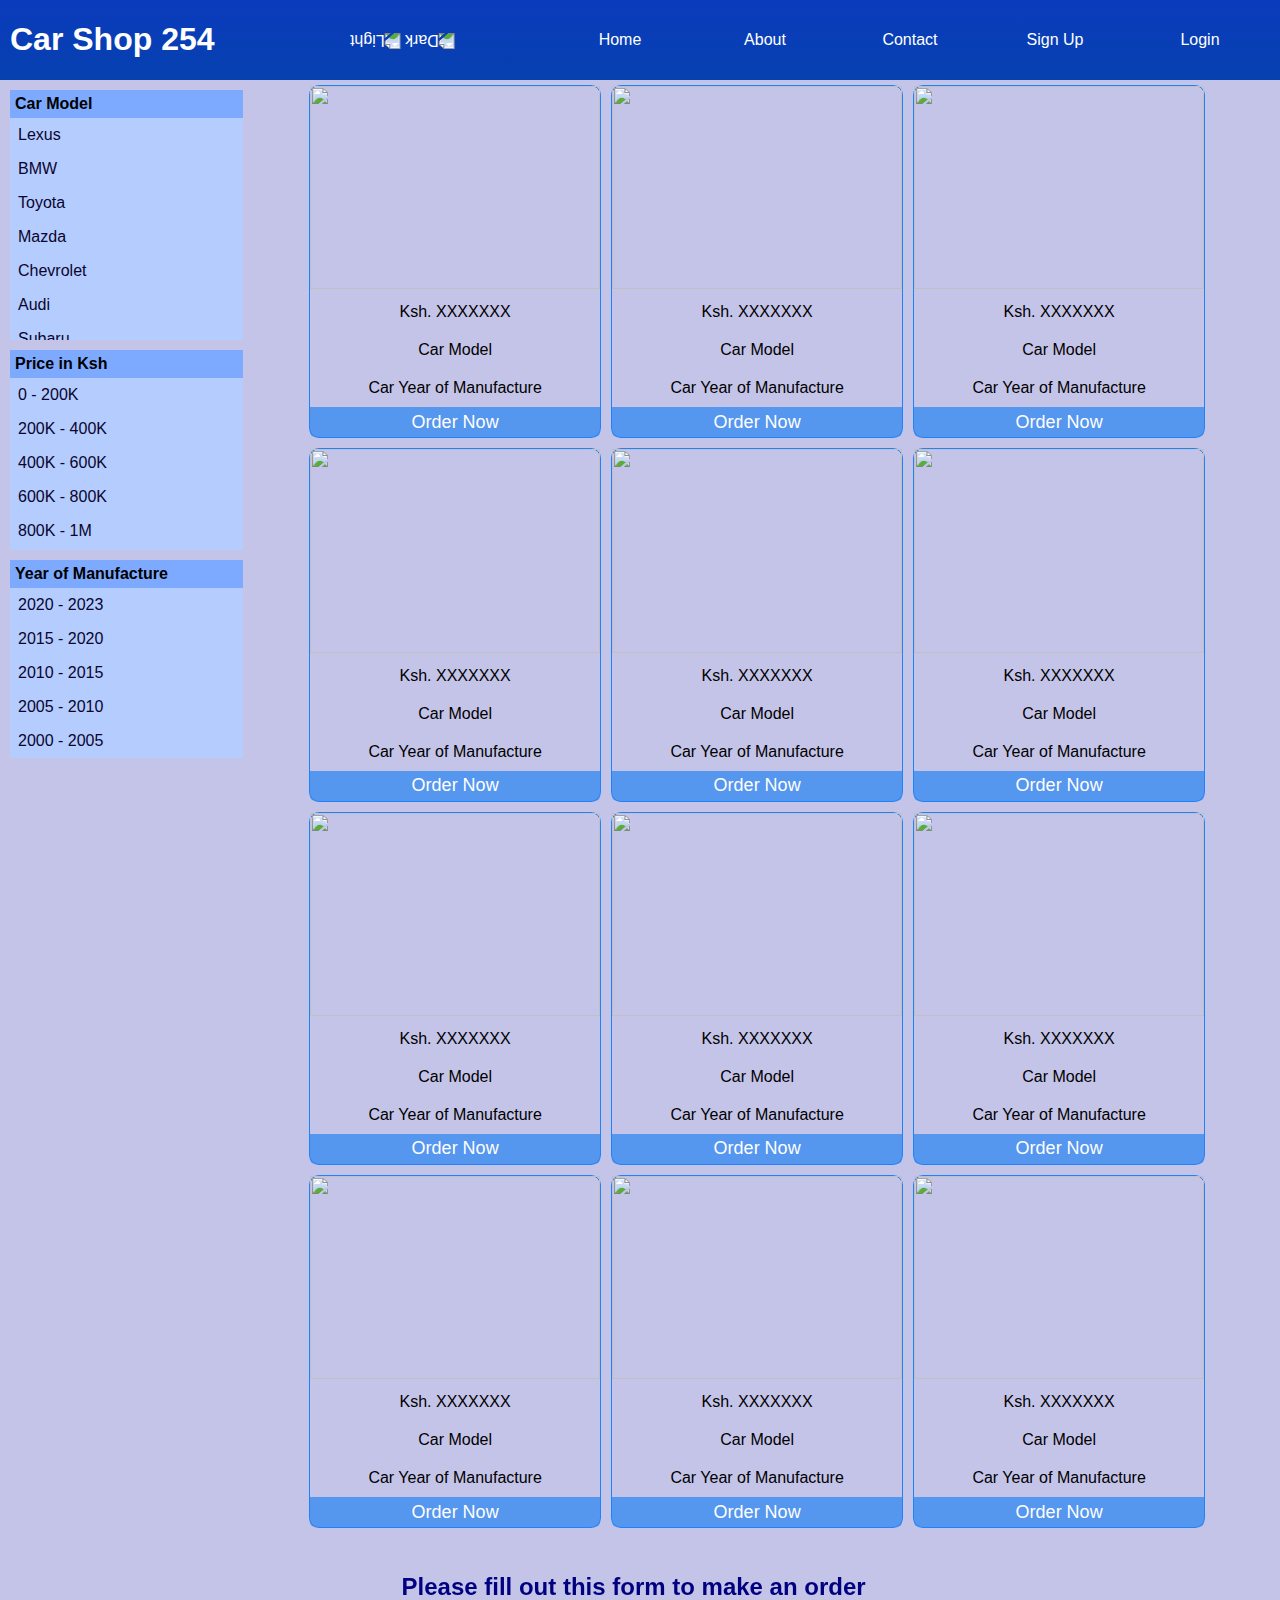
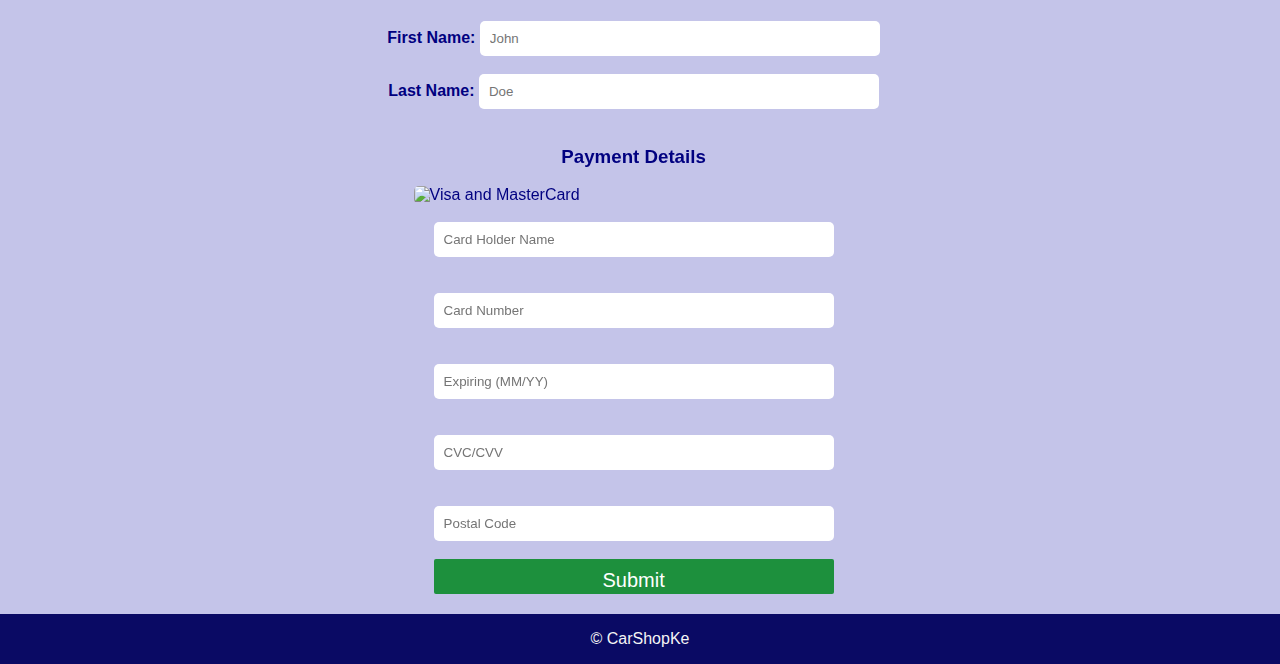
==== CarShop254.html @ 6ee4c33f "Edited" ====
<!DOCTYPE html>
<html>
    <head lang="en">
        <title> Car Shop Ke</title>
        <meta charset="UTF-8">
        <meta name="viewport" content="width=device-width, initial-scale=1.0">
        <link rel="stylesheet" href="CarShop254.css">
        <link rel="icon" href="favicon.ico">
    </head>

    <body>

            <div class="header">

                <div class="name-div">
                    <h1>Car Shop 254</h1>
                </div>

                <div class="light-dark">
                        <img src="https://cdn-icons-png.flaticon.com/128/3237/3237378.png" alt="Light" class="light">

                        <img src="https://cdn-icons-png.flaticon.com/128/3355/3355192.png" alt="Dark" class="dark">
                </div>

                <div class="nav-div">
                    <ul>
                        <li class="nav"><a href="#"> Home </a></li>
                        <li class="nav"><a href="#"> About </a></li>
                        <li class="nav"><a href="#"> Contact </a></li>
                        <li class="nav"><a href="#"> Sign Up </a></li>
                        <li class="nav"><a href="#"> Login </a></li>
                    </ul>
                </div>

                <div class="nav-icons">
                    <a href="#"> 
                        <img src="https://cdn-icons-png.flaticon.com/128/3293/3293413.png" alt="Home">
                    </a>
                    <a href="#">
                        <img src="https://cdn-icons-png.flaticon.com/128/11068/11068101.png" alt="About">
                    </a>
                    <a href="#">
                        <img src="https://cdn-icons-png.flaticon.com/128/3814/3814569.png" alt="Contact">
                    </a>
                    <a href="Login and Sign Up.html">
                        <img src="https://cdn-icons-png.flaticon.com/128/10464/10464855.png" alt="Sign Up or Login">
                    </a>
                </div>
            </div>

            <div class="main">

                <div class="filters">
                    <ul class="car-model">
                        <h4> Car Model</h4>
                        <li><a href="#">Lexus</a></li>
                        <li><a href="#">BMW</a></li>
                        <li><a href="#">Toyota</a></li>
                        <li><a href="#">Mazda</a></li>
                        <li><a href="#">Chevrolet</a></li>
                        <li><a href="#">Audi</a></li>
                        <li><a href="#">Subaru</a></li>
                        <li><a href="#">Porche</a></li>
                        <li><a href="#">Mercedes-Benz</a></li>
                        <li><a href="#">Land Rover</a></li>
                        <li><a href="#">Kia</a></li>
                        <li><a href="#">Mitsubishi</a></li>
                        <li><a href="#">Mini</a></li>
                        <li><a href="#">Volkswagen</a></li>
                        <li><a href="#">Jaguar</a></li>
                        <li><a href="#">Peugeot</a></li>
                        <li><a href="#">Jeep</a></li>
                        <li><a href="#">Nissan</a></li>
                        <li><a href="#">Honda</a></li>
                        <li><a href="#">Ford</a></li>
                        <li><a href="#">Suzuki</a></li>
                        <li><a href="#">Isuzu</a></li>
                        <li><a href="#">Volvo</a></li>
                    </ul>

                    <ul class="price">
                        <h4> Price in Ksh </h4>
                        <li> <a href="#"> 0 - 200K </a> </li>
                        <li> <a href="#"> 200K - 400K </a> </li>
                        <li> <a href="#"> 400K - 600K </a> </li>
                        <li> <a href="#"> 600K - 800K </a> </li>
                        <li> <a href="#"> 800K - 1M </a> </li>
                        <li> <a href="#"> 1M - 2M </a> </li>
                        <li> <a href="#"> 2M - 4M </a> </li>
                        <li> <a href="#"> 4M - 6M </a> </li>
                        <li> <a href="#"> 6M - 10M </a> </li>
                        <li> <a href="#"> Over 6M </a> </li>
                    </ul>

                    <ul>
                        <h4> Year of Manufacture </h4>
                        <li> <a href="#"> 2020 - 2023 </a> </li>
                        <li> <a href="#"> 2015 - 2020 </a> </li>
                        <li> <a href="#"> 2010 - 2015 </a> </li>
                        <li> <a href="#"> 2005 - 2010 </a> </li>
                        <li> <a href="#"> 2000 - 2005 </a> </li>
                    </ul>
                </div>

                <div class="posts">

                    <div class="posts-div">
                        <!-- Start of Images-->
                            <div class="eachCar">
                                <img src="https://kaba.co.ke/storage/files/ke/11682/thumb-816x460-ea2e8574eff31e5951b0d1a177a4d231.jpg">
                                <div class="car-info">
                                    <p class="price-kes"> Ksh. <span class="price"> XXXXXXX </span> </p>
                                    <p class="c-model"> Car Model </p>
                                    <p class="c-year"> Car Year of Manufacture </p>
                                    <button type="button" class="order-btn"> <a href="#user-info" class="order-btn-link"> Order Now </a></button>
                                </div>
                            </div>

                            <div class="eachCar">
                                <img src="https://kaba.co.ke/storage/files/ke/15764/thumb-816x460-72decedb44ccbec8e7436f8da4f97d70.jpeg">
                                <div class="car-info">
                                    <p class="price-kes"> Ksh. <span class="price"> XXXXXXX </span> </p>
                                    <p class="c-model"> Car Model </p>
                                    <p class="c-year"> Car Year of Manufacture </p>
                                    <button type="button" class="order-btn"> <a href="#user-info" class="order-btn-link"> Order Now </a></button>
                                </div>
                            </div>

                            <div class="eachCar">
                                <img src="https://kaba.co.ke/storage/files/ke/18314/thumb-816x460-c4bac77a99beb8d7c2bbf9da9d47243d.jpg">
                                <div class="car-info">
                                    <p class="price-kes"> Ksh. <span class="price"> XXXXXXX </span> </p>
                                    <p class="c-model"> Car Model </p>
                                    <p class="c-year"> Car Year of Manufacture </p>
                                    <button type="button" class="order-btn"> <a href="#user-info" class="order-btn-link"> Order Now </a></button>
                                </div>
                            </div>

                            <div class="eachCar">      
                                <img src="https://kaba.co.ke/storage/files/ke/15840/thumb-816x460-e872cbdb641c55d7c29ba08dd2b71bf6.jpg">
                                <div class="car-info">
                                    <p class="price-kes"> Ksh. <span class="price"> XXXXXXX </span> </p>
                                    <p class="c-model"> Car Model </p>
                                    <p class="c-year"> Car Year of Manufacture </p>
                                    <button type="button" class="order-btn"> <a href="#user-info" class="order-btn-link"> Order Now </a></button>
                                </div>
                            </div>

                            <div class="eachCar">
                                <img src="https://kaba.co.ke/storage/files/ke/14921/thumb-816x460-7332bfcd8a6291e4a3ec57518d306be0.jpg">
                                <div class="car-info">
                                    <p class="price-kes"> Ksh. <span class="price"> XXXXXXX </span> </p>
                                    <p class="c-model"> Car Model </p>
                                    <p class="c-year"> Car Year of Manufacture </p>
                                    <button type="button" class="order-btn"> <a href="#user-info" class="order-btn-link"> Order Now </a></button>
                                </div>
                            </div>

                            <div class="eachCar">
                                <img src="https://kaba.co.ke/storage/files/ke/17025/thumb-816x460-2e2c6e414be0afa79ec8c0d407389d06.jpg">
                                <div class="car-info">
                                    <p class="price-kes"> Ksh. <span class="price"> XXXXXXX </span> </p>
                                    <p class="c-model"> Car Model </p>
                                    <p class="c-year"> Car Year of Manufacture </p>
                                    <button type="button" class="order-btn"> <a href="#user-info" class="order-btn-link"> Order Now </a></button>
                                </div>
                            </div>

                            <div class="eachCar">
                                <img src="https://kaba.co.ke/storage/files/ke/18154/thumb-816x460-c4aa24378b447d12017dbb7b1484ea25.jpeg">
                                <div class="car-info">
                                    <p class="price-kes"> Ksh. <span class="price"> XXXXXXX </span> </p>
                                    <p class="c-model"> Car Model </p>
                                    <p class="c-year"> Car Year of Manufacture </p>
                                    <button type="button" class="order-btn"> <a href="#user-info" class="order-btn-link"> Order Now </a></button>
                                </div>
                            </div>

                            <div class="eachCar">
                                <img src="https://kaba.co.ke/storage/files/ke/18315/thumb-816x460-a63acf4fd3eb3d0d81215c045f35a9e7.jpg">
                                <div class="car-info">
                                    <p class="price-kes"> Ksh. <span class="price"> XXXXXXX </span> </p>
                                    <p class="c-model"> Car Model </p>
                                    <p class="c-year"> Car Year of Manufacture </p>
                                    <button type="button" class="order-btn"> <a href="#user-info" class="order-btn-link"> Order Now </a></button>
                                </div>
                            </div>

                            <div class="eachCar">
                                <img src="https://kaba.co.ke/storage/files/ke/17007/thumb-816x460-c339dd35e554a0c4bcccbb51f76548a0.jpg">
                                <div class="car-info">
                                    <p class="price-kes"> Ksh. <span class="price"> XXXXXXX </span> </p>
                                    <p class="c-model"> Car Model </p>
                                    <p class="c-year"> Car Year of Manufacture </p>
                                    <button type="button" class="order-btn"> <a href="#user-info" class="order-btn-link"> Order Now </a></button>
                                </div>
                            </div>

                            <div class="eachCar">
                                <img src="https://kaba.co.ke/storage/files/ke/18320/thumb-816x460-de31778dd2139b16176d3233ee6a76be.jpg">
                                <div class="car-info">
                                    <p class="price-kes"> Ksh. <span class="price"> XXXXXXX </span> </p>
                                    <p class="c-model"> Car Model </p>
                                    <p class="c-year"> Car Year of Manufacture </p>
                                    <button type="button" class="order-btn"> <a href="#user-info" class="order-btn-link"> Order Now </a></button>
                                </div>
                            </div>

                            <div class="eachCar">
                                <img src="https://kaba.co.ke/storage/files/ke/15838/thumb-816x460-3a11c704288ad5875e66fdcbdf11a860.jpg">
                                <div class="car-info">
                                    <p class="price-kes"> Ksh. <span class="price"> XXXXXXX </span> </p>
                                    <p class="c-model"> Car Model </p>
                                    <p class="c-year"> Car Year of Manufacture </p>
                                    <button type="button" class="order-btn"> <a href="#user-info" class="order-btn-link"> Order Now </a></button>
                                </div>
                            </div>
                            
                            <div class="eachCar">
                                <img src="https://kaba.co.ke/storage/files/ke/12870/thumb-816x460-9d87b5daf4e933a48d5f5599080972c7.jpg">
                                <div class="car-info">
                                    <p class="price-kes"> Ksh. <span class="price"> XXXXXXX </span> </p>
                                    <p class="c-model"> Car Model </p>
                                    <p class="c-year"> Car Year of Manufacture </p>
                                    <button type="button" class="order-btn"> <a href="#user-info" class="order-btn-link"> Order Now </a></button>
                                </div>
                            </div>
                        <!-- End of Images-->
                    </div>
                    
                </div>

                <div class="user-info" id="user-info">
                    <h2>Please fill out this form to make an order</h2>

                    <div class="personal-details">
                        <img src="https://i.pinimg.com/564x/8d/2d/de/8d2ddec014390b4c118d91b46ccb6628.jpg" alt="bgimg" class="bgimg">
                        <form action="#">
                            <div>
                                <label for="f-name">First Name:</label>
                                <input type="text" name="First-Name" id="f-name" placeholder="John">
                            </div> <br>

                            <div>
                                <label for="l-name">Last Name:</label>
                                <input type="text" name="Last-Name" id="l-name" placeholder="Doe"> <br> <br>
                            </div>
                        
                            <div class="payment-details">
                                <h3>Payment Details</h3>
                                <img src="https://encrypted-tbn0.gstatic.com/images?q=tbn:ANd9GcT-C8ZX3T4OQlOlId22UDw9WZ2ueNTwE6CV8NJA6aqVtxKfYQrm_N3bUQ8_teBiv7l3oA&usqp=CAU" alt="Visa and MasterCard" class="visa-mastercard"> <br>
                                
                                <input type="text" placeholder="Card Holder Name"> <br> <br>
                                <input type="number" name="" id="card-num" placeholder="Card Number"> <br> <br>
                                <input type="text" placeholder="Expiring (MM/YY)"> <br> <br>
                                <input type="text" placeholder="CVC/CVV"> <br> <br>
                                <input type="text" placeholder="Postal Code">
                            </div> 
                            
                            <br>

                            <input type="submit">
                        </form>
                    </div>

                </div>

            </div>
            <!---->
        
        <!--Footer Start-->
        <footer>
            <div class="footer">
                <p> &copy; CarShopKe </p> 
            </div>
        </footer>
        <!--Fooeter End-->

        <script src="CarShop254.js"></script>
    </body>
</html>
---- CarShop254.css ----
*{
    box-sizing: border-box;
    font-family: Arial, sans-serif;
}
body{
    background-color: rgba(171, 171, 224, 0.7);
    margin:0;
}
::-webkit-scrollbar{
    width: 11px;
}
::-webkit-scrollbar-thumb{
    background-color: rgb(15, 115, 150);
    border-radius: 5px;
}
::-webkit-scrollbar-thumb:hover{
    background-color: rgba(15, 115, 150, 0.8);
}
::-webkit-scrollbar-thumb:active{
    background-color: rgb(0, 160, 150);
}

/* header */
.header{
    display: flex;
    justify-content: space-between;
    align-items: center;
    color:rgb(255, 255, 255);
    background: linear-gradient(to bottom, rgb(11, 59, 189) 0%, rgb(6, 65, 175) 100%);
    position: sticky;
    top: 0px;
    overflow: auto;
    z-index: 10;
}

.header h1{
    margin-left: 10px;
}
.light-dark img{
    cursor: pointer;
    width: 30px;
    transform: rotate(180deg);
}
.header .nav-div{
    width: 50%;
    margin-right: 50px;
}
.nav-div ul{
    display: flex;
    justify-content: space-between;
}
.nav-icons{
    display: none;
}
.header li.nav a{
    transition: all 0.5s;
}
.header li.nav:hover a{
    box-shadow: 0 -6px 0 0 rgb(255, 0, 140) inset;
}

.nav-icons img{
    border-radius: 50px;
    transition: all 0.5s;
}
.nav-icons img:hover{
    box-shadow: 0 0 10px 10px rgb(255, 0, 140);
}

.header ul{
    list-style-type: none;
    padding: 0;
    margin:0;
}
.header ul li{
    display: flex;
    justify-content: center;
    align-items: center;
}
.header a{
    display: flex;
    justify-content: center;
    align-items: center;
    text-decoration: none;
    color: white;
    height: 40px;
    width:60px;
}

/* main */
.main{
    width: 99%;
}

/* sidebar */
.filters{
    width: 20%;
    float: left;
}
.filters h4{
    padding: 5px;
    background-color: rgb(125, 170, 255);
    margin: 0;
    position: sticky;
    top: 0;
    z-index: 1;
}
.filters ul{
    display:flex;
    flex-direction:column;
    list-style-type: none;
    padding: 0;
    margin: 10px;
    color:rgb(0, 0, 0);
    background-color: rgb(181, 204, 255);
    overflow: auto;
}
.car-model{
    height: 250px;
}
.price{
    height: 200px;
}
.filters li a{
    display: block;
    color: rgb(9, 5, 46);
    text-decoration: none;
    padding: 3px;
}
.filters li{
    padding:5px;
}
.filters li:hover{
    background-color: rgb(59, 61, 201);
    color: white;
}
.filters li a:hover{
    color: white;
}

/* posts */
.posts{
    display: flex;
    justify-content: center;
}
.posts-div{
    width: 90%;
    display: flex;
    flex-wrap: wrap;
}
div.eachCar{
    border: 1.3px solid rgb(30, 130, 255);
    border-radius: 10px;
    margin: 5px;
    transition: all 0.4s;
}
div.eachCar:hover{
    transform: scale(1.025);
}
div.eachCar div.car-info{
    display: flex;
    flex-direction: column;
    justify-content: center;
    align-items: center;
}
div.eachCar div.car-info p{
    margin: 10px;
}
.main .posts-div img{
    width: 290px;
    height: 203.33px;
    object-fit: cover;
}
button.order-btn{
    width:100%;
    height: 30px;
    background-color: rgba(39, 131, 240, 0.7);
    border: none;
    border-radius: 0px 0px 5px 5px;
    transition: all 0.4s;
}
button.order-btn:hover{
    box-shadow: 300px 0 0 0 rgb(50, 50, 240) inset;
}
button a.order-btn-link{
    padding: 5px 80px;
    display: inline;
    text-decoration: none;
    color: white;
    font-size: 18px;
}

div.user-info{
    position: relative;
    width: 100%;
    color: navy;
    padding: 20px;
    font-family: Arial, Helvetica, sans-serif;
    border-radius: 5px;
    display: flex;
    flex-direction: column;
    justify-content: center;
    align-items: center;
}
div.user-info h2{
    backdrop-filter: blur(5px);
}
/*div.personal-details{
    
}*/
div.personal-details form{
    display: flex;
    flex-direction: column;

    justify-content: center;
    align-items: center;
}
.personal-details input{
    width: 400px;
    height: 35px;
    padding: 10px;
    border-radius: 5px;
    border: none;
    transition: all 0.3s;
}
.personal-details input:focus{
    transform: scale(1.04);
    outline-color: navy;
}
div.personal-details form label{
    font-weight: 600;
}
div.payment-details{
    display: flex;
    flex-direction: column;
    justify-content: center;
    align-items: center;

    -webkit-backdrop-filter: blur(3px);
    backdrop-filter: blur(3px);
}
div.personal-details img.visa-mastercard{
    width: 440px;
    border-radius: 5px;
}
div.personal-details img.bgimg{
    position: absolute;
    top: 325px;
    left: 150px;
    z-index: -10;

    width: 355px;
    height: 355px;
    object-fit: contain;
    border-radius: 50%;
}
input[type="submit"]{
    color: rgb(255, 255, 255);
    border: none;
    border-radius: 2px;
    background-color: rgb(29, 144, 61);
    font-size: 20px;
    font-weight: 500;
    cursor: pointer;

    transition: all 0.8s;
}
input[type="submit"]:hover{
    box-shadow: 500px 0 0 0 rgb(10, 170, 100) inset;
    color: white;
}

/* footer */
footer{
    display: flex;
    justify-content: center;
    text-align: center;
    color: rgb(245, 245, 245);
    background-color: rgb(10, 10, 100);
    height:50px;
}

/* media queries */
@media screen and (max-width:900px){
    .header{
        flex-direction: column;
    }
    .header .nav-div{
        width: 80%;
        margin-right: 0;
        display: none;
    }
    .nav-icons{
        display: flex;
    }
    .nav-icons img{
        width:30px;
    }
    .filters{
        display: none;
    }
    .main{
        display: block;
        margin-left: 0;
    }
    .posts-div{
        margin:auto;
    }
}
@media screen and (max-width: 1000px) {
    .main .posts-div img{
        max-width: 40vw;
    }
}


/* selector finder */
/* eachCar */
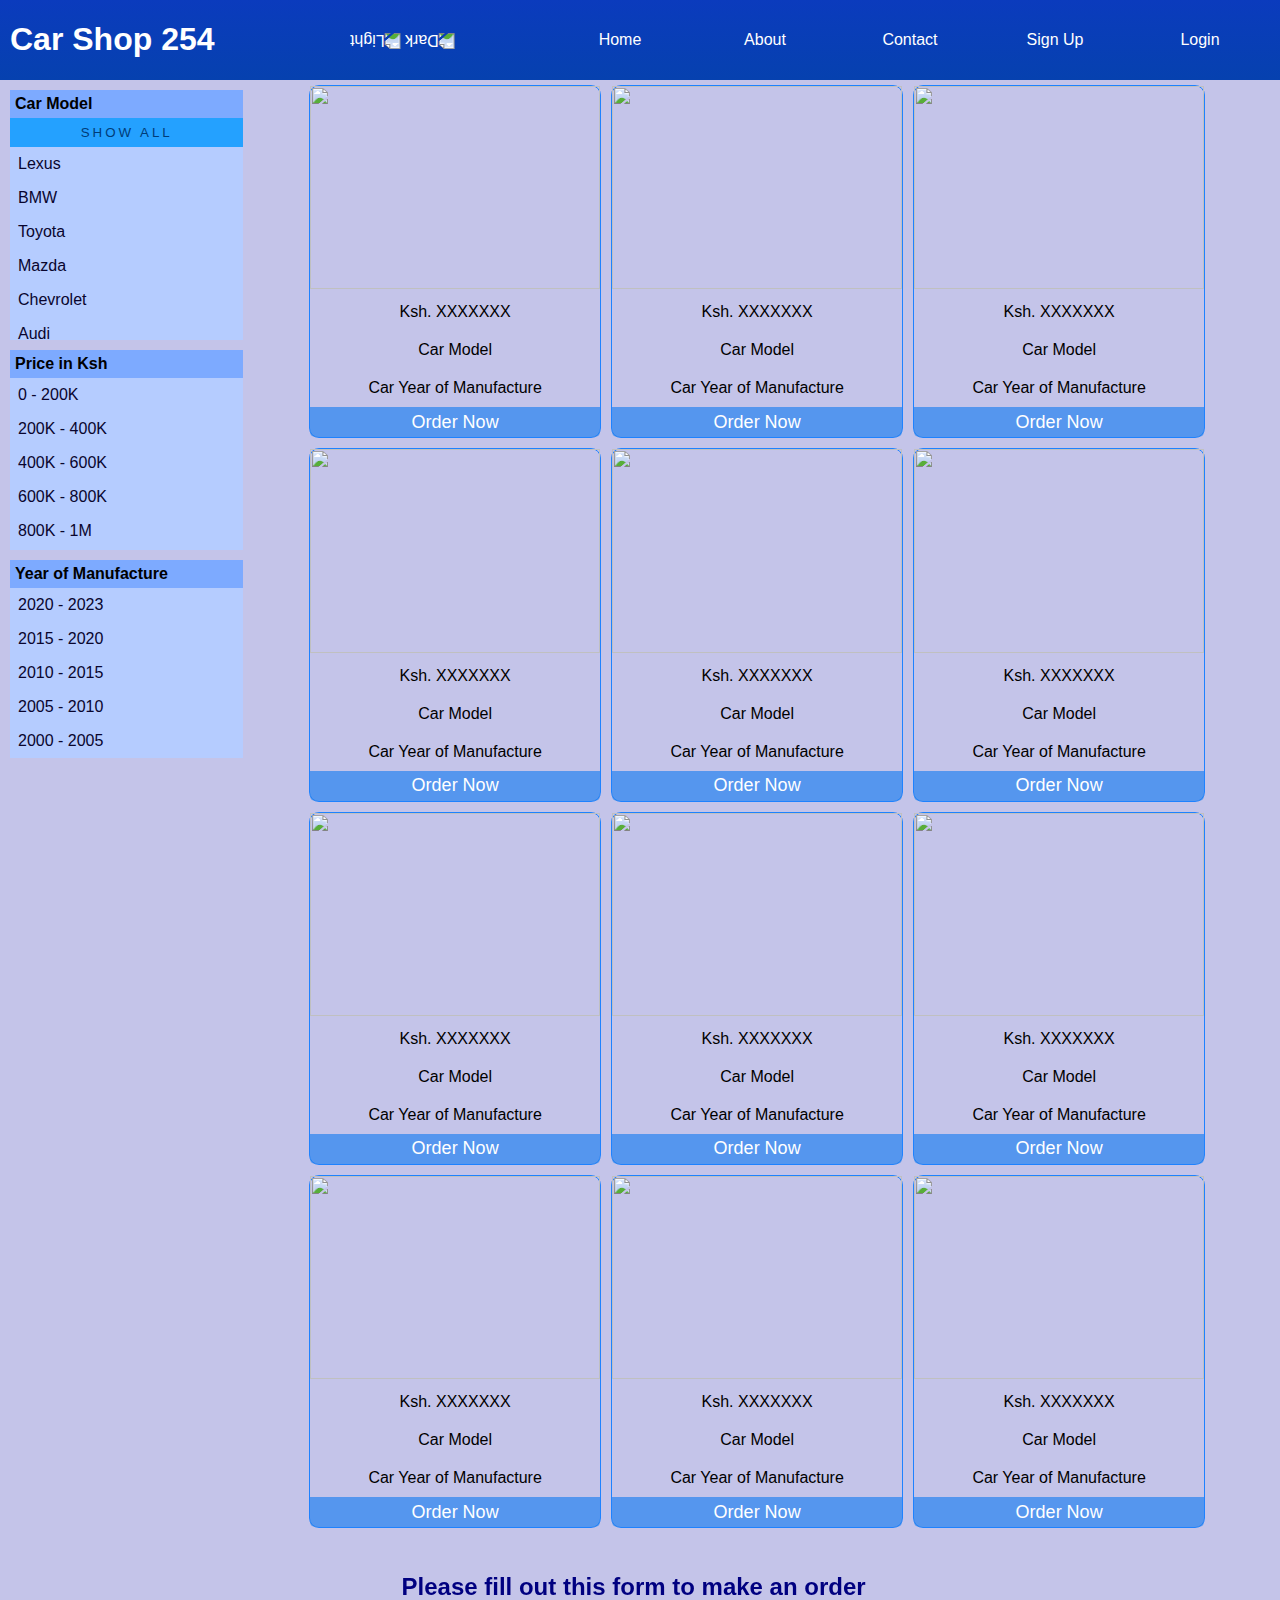
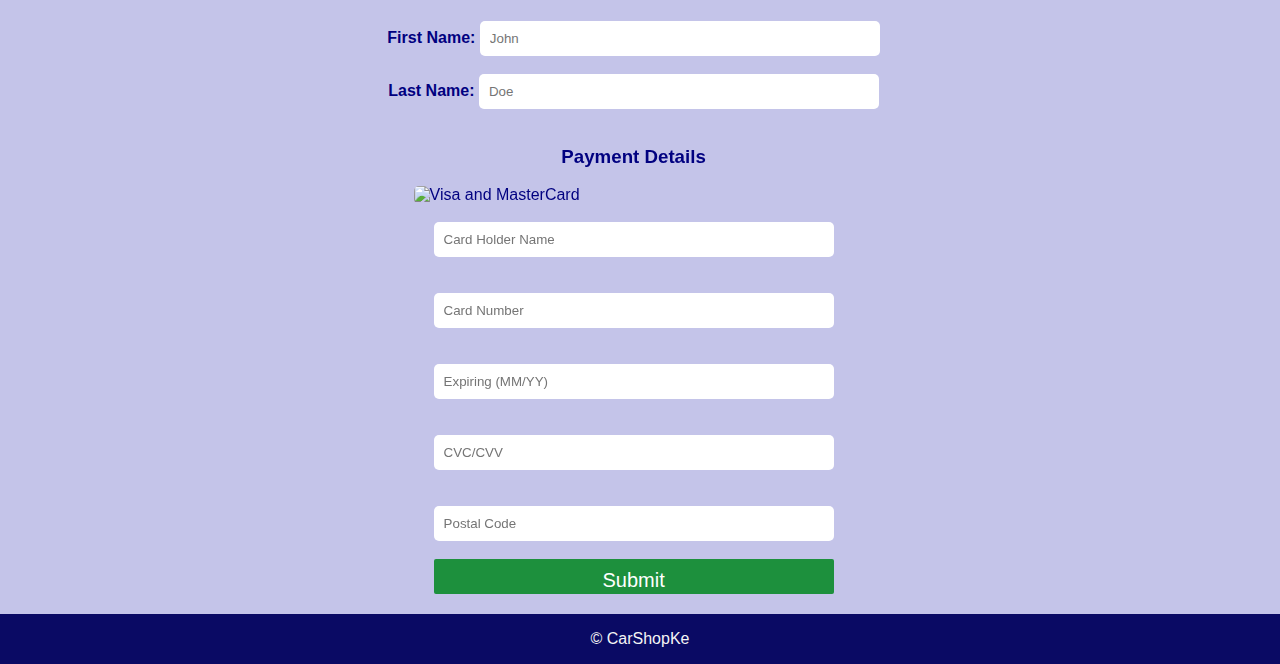
==== commit a67ecbd3: "Added a button that shows all cars available onclick" ====
--- a/CarShop254.html
+++ b/CarShop254.html
@@ -53,6 +53,7 @@
                 <div class="filters">
                     <ul class="car-model">
                         <h4> Car Model</h4>
+                        <button type="button" class="show-all"> Show All </button>
                         <li><a href="#">Lexus</a></li>
                         <li><a href="#">BMW</a></li>
                         <li><a href="#">Toyota</a></li>
--- a/CarShop254.css
+++ b/CarShop254.css
@@ -104,6 +104,19 @@
     position: sticky;
     top: 0;
     z-index: 1;
+}
+.filters button.show-all{
+    cursor: pointer;
+    background-color: rgba(0, 150, 255, 0.8);
+    border: none;
+    letter-spacing: 3px;
+    padding: 7px 0;
+    color: rgb(0, 60, 120);
+    text-transform: uppercase;
+}
+.filters button.show-all:hover{
+    color: white;
+    font-weight: 600;
 }
 .filters ul{
     display:flex;
@@ -315,4 +328,4 @@
 
 
 /* selector finder */
-/* eachCar */+/* h4 */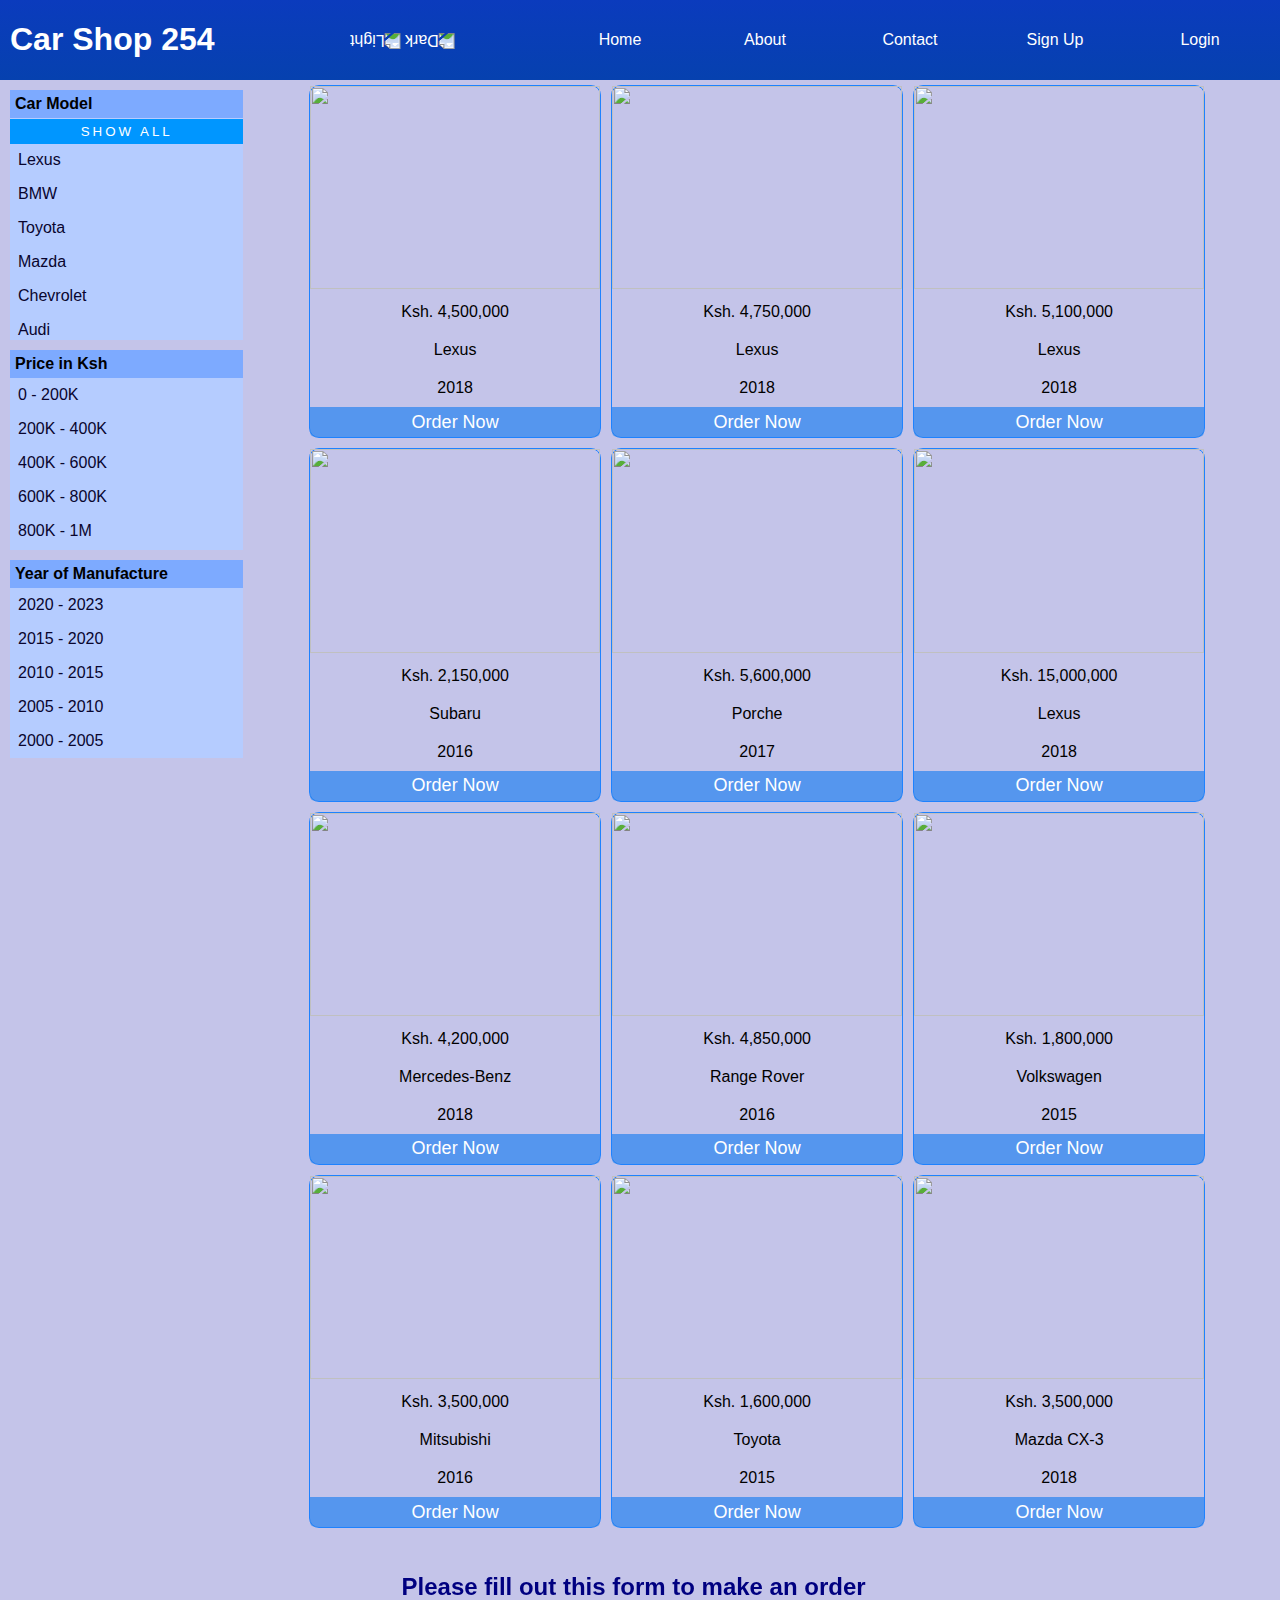
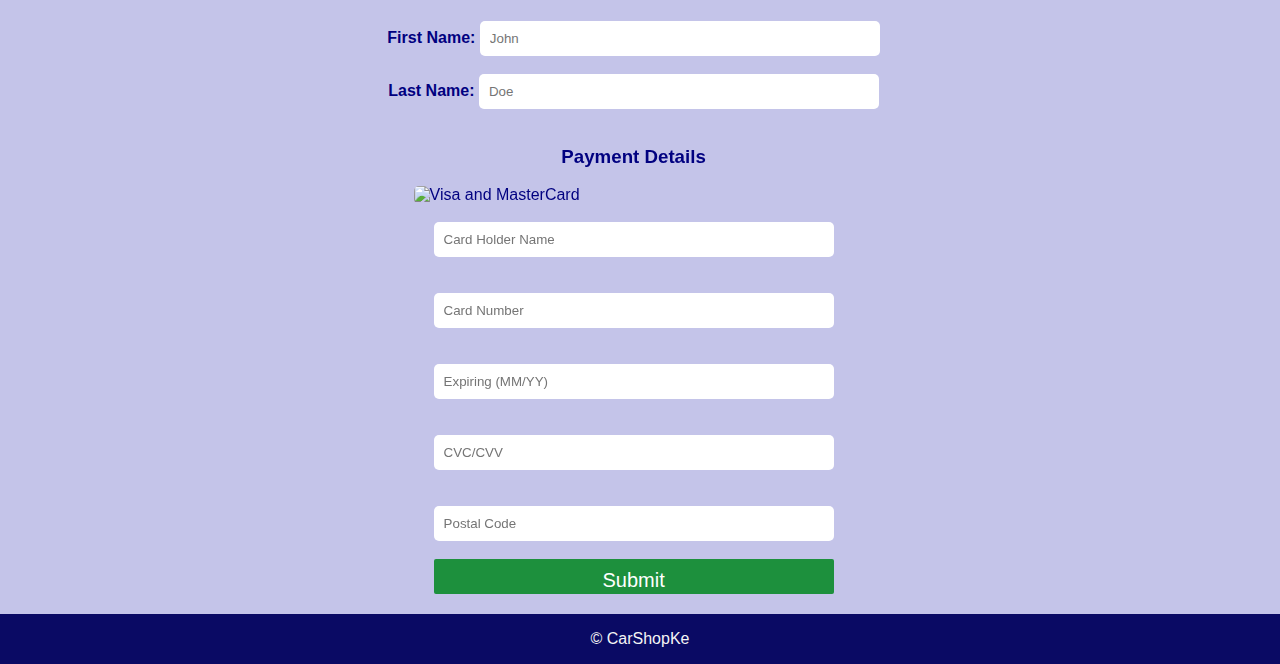
==== commit c3d90f12: "Edited HTML" ====
--- a/CarShop254.html
+++ b/CarShop254.html
@@ -110,9 +110,9 @@
                             <div class="eachCar">
                                 <img src="https://kaba.co.ke/storage/files/ke/11682/thumb-816x460-ea2e8574eff31e5951b0d1a177a4d231.jpg">
                                 <div class="car-info">
-                                    <p class="price-kes"> Ksh. <span class="price"> XXXXXXX </span> </p>
-                                    <p class="c-model"> Car Model </p>
-                                    <p class="c-year"> Car Year of Manufacture </p>
+                                    <p class="price-kes"> Ksh. <span class="price"> 4,500,000 </span> </p>
+                                    <p class="c-model"> Lexus </p>
+                                    <p class="c-year"> 2018 </p>
                                     <button type="button" class="order-btn"> <a href="#user-info" class="order-btn-link"> Order Now </a></button>
                                 </div>
                             </div>
@@ -120,9 +120,9 @@
                             <div class="eachCar">
                                 <img src="https://kaba.co.ke/storage/files/ke/15764/thumb-816x460-72decedb44ccbec8e7436f8da4f97d70.jpeg">
                                 <div class="car-info">
-                                    <p class="price-kes"> Ksh. <span class="price"> XXXXXXX </span> </p>
-                                    <p class="c-model"> Car Model </p>
-                                    <p class="c-year"> Car Year of Manufacture </p>
+                                    <p class="price-kes"> Ksh. <span class="price"> 4,750,000 </span> </p>
+                                    <p class="c-model"> Lexus </p>
+                                    <p class="c-year"> 2018 </p>
                                     <button type="button" class="order-btn"> <a href="#user-info" class="order-btn-link"> Order Now </a></button>
                                 </div>
                             </div>
@@ -130,9 +130,9 @@
                             <div class="eachCar">
                                 <img src="https://kaba.co.ke/storage/files/ke/18314/thumb-816x460-c4bac77a99beb8d7c2bbf9da9d47243d.jpg">
                                 <div class="car-info">
-                                    <p class="price-kes"> Ksh. <span class="price"> XXXXXXX </span> </p>
-                                    <p class="c-model"> Car Model </p>
-                                    <p class="c-year"> Car Year of Manufacture </p>
+                                    <p class="price-kes"> Ksh. <span class="price"> 5,100,000 </span> </p>
+                                    <p class="c-model"> Lexus </p>
+                                    <p class="c-year"> 2018 </p>
                                     <button type="button" class="order-btn"> <a href="#user-info" class="order-btn-link"> Order Now </a></button>
                                 </div>
                             </div>
@@ -140,9 +140,9 @@
                             <div class="eachCar">      
                                 <img src="https://kaba.co.ke/storage/files/ke/15840/thumb-816x460-e872cbdb641c55d7c29ba08dd2b71bf6.jpg">
                                 <div class="car-info">
-                                    <p class="price-kes"> Ksh. <span class="price"> XXXXXXX </span> </p>
-                                    <p class="c-model"> Car Model </p>
-                                    <p class="c-year"> Car Year of Manufacture </p>
+                                    <p class="price-kes"> Ksh. <span class="price"> 2,150,000 </span> </p>
+                                    <p class="c-model"> Subaru </p>
+                                    <p class="c-year"> 2016 </p>
                                     <button type="button" class="order-btn"> <a href="#user-info" class="order-btn-link"> Order Now </a></button>
                                 </div>
                             </div>
@@ -150,9 +150,9 @@
                             <div class="eachCar">
                                 <img src="https://kaba.co.ke/storage/files/ke/14921/thumb-816x460-7332bfcd8a6291e4a3ec57518d306be0.jpg">
                                 <div class="car-info">
-                                    <p class="price-kes"> Ksh. <span class="price"> XXXXXXX </span> </p>
-                                    <p class="c-model"> Car Model </p>
-                                    <p class="c-year"> Car Year of Manufacture </p>
+                                    <p class="price-kes"> Ksh. <span class="price"> 5,600,000 </span> </p>
+                                    <p class="c-model"> Porche </p>
+                                    <p class="c-year"> 2017 </p>
                                     <button type="button" class="order-btn"> <a href="#user-info" class="order-btn-link"> Order Now </a></button>
                                 </div>
                             </div>
@@ -160,9 +160,9 @@
                             <div class="eachCar">
                                 <img src="https://kaba.co.ke/storage/files/ke/17025/thumb-816x460-2e2c6e414be0afa79ec8c0d407389d06.jpg">
                                 <div class="car-info">
-                                    <p class="price-kes"> Ksh. <span class="price"> XXXXXXX </span> </p>
-                                    <p class="c-model"> Car Model </p>
-                                    <p class="c-year"> Car Year of Manufacture </p>
+                                    <p class="price-kes"> Ksh. <span class="price"> 15,000,000 </span> </p>
+                                    <p class="c-model"> Lexus </p>
+                                    <p class="c-year"> 2018 </p>
                                     <button type="button" class="order-btn"> <a href="#user-info" class="order-btn-link"> Order Now </a></button>
                                 </div>
                             </div>
@@ -170,9 +170,9 @@
                             <div class="eachCar">
                                 <img src="https://kaba.co.ke/storage/files/ke/18154/thumb-816x460-c4aa24378b447d12017dbb7b1484ea25.jpeg">
                                 <div class="car-info">
-                                    <p class="price-kes"> Ksh. <span class="price"> XXXXXXX </span> </p>
-                                    <p class="c-model"> Car Model </p>
-                                    <p class="c-year"> Car Year of Manufacture </p>
+                                    <p class="price-kes"> Ksh. <span class="price"> 4,200,000 </span> </p>
+                                    <p class="c-model"> Mercedes-Benz </p>
+                                    <p class="c-year"> 2018 </p>
                                     <button type="button" class="order-btn"> <a href="#user-info" class="order-btn-link"> Order Now </a></button>
                                 </div>
                             </div>
@@ -180,9 +180,9 @@
                             <div class="eachCar">
                                 <img src="https://kaba.co.ke/storage/files/ke/18315/thumb-816x460-a63acf4fd3eb3d0d81215c045f35a9e7.jpg">
                                 <div class="car-info">
-                                    <p class="price-kes"> Ksh. <span class="price"> XXXXXXX </span> </p>
-                                    <p class="c-model"> Car Model </p>
-                                    <p class="c-year"> Car Year of Manufacture </p>
+                                    <p class="price-kes"> Ksh. <span class="price"> 4,850,000 </span> </p>
+                                    <p class="c-model"> Range Rover </p>
+                                    <p class="c-year"> 2016 </p>
                                     <button type="button" class="order-btn"> <a href="#user-info" class="order-btn-link"> Order Now </a></button>
                                 </div>
                             </div>
@@ -190,9 +190,9 @@
                             <div class="eachCar">
                                 <img src="https://kaba.co.ke/storage/files/ke/17007/thumb-816x460-c339dd35e554a0c4bcccbb51f76548a0.jpg">
                                 <div class="car-info">
-                                    <p class="price-kes"> Ksh. <span class="price"> XXXXXXX </span> </p>
-                                    <p class="c-model"> Car Model </p>
-                                    <p class="c-year"> Car Year of Manufacture </p>
+                                    <p class="price-kes"> Ksh. <span class="price"> 1,800,000 </span> </p>
+                                    <p class="c-model"> Volkswagen </p>
+                                    <p class="c-year"> 2015 </p>
                                     <button type="button" class="order-btn"> <a href="#user-info" class="order-btn-link"> Order Now </a></button>
                                 </div>
                             </div>
@@ -200,9 +200,9 @@
                             <div class="eachCar">
                                 <img src="https://kaba.co.ke/storage/files/ke/18320/thumb-816x460-de31778dd2139b16176d3233ee6a76be.jpg">
                                 <div class="car-info">
-                                    <p class="price-kes"> Ksh. <span class="price"> XXXXXXX </span> </p>
-                                    <p class="c-model"> Car Model </p>
-                                    <p class="c-year"> Car Year of Manufacture </p>
+                                    <p class="price-kes"> Ksh. <span class="price"> 3,500,000 </span> </p>
+                                    <p class="c-model"> Mitsubishi </p>
+                                    <p class="c-year"> 2016 </p>
                                     <button type="button" class="order-btn"> <a href="#user-info" class="order-btn-link"> Order Now </a></button>
                                 </div>
                             </div>
@@ -210,9 +210,9 @@
                             <div class="eachCar">
                                 <img src="https://kaba.co.ke/storage/files/ke/15838/thumb-816x460-3a11c704288ad5875e66fdcbdf11a860.jpg">
                                 <div class="car-info">
-                                    <p class="price-kes"> Ksh. <span class="price"> XXXXXXX </span> </p>
-                                    <p class="c-model"> Car Model </p>
-                                    <p class="c-year"> Car Year of Manufacture </p>
+                                    <p class="price-kes"> Ksh. <span class="price"> 1,600,000 </span> </p>
+                                    <p class="c-model"> Toyota </p>
+                                    <p class="c-year"> 2015 </p>
                                     <button type="button" class="order-btn"> <a href="#user-info" class="order-btn-link"> Order Now </a></button>
                                 </div>
                             </div>
@@ -220,9 +220,9 @@
                             <div class="eachCar">
                                 <img src="https://kaba.co.ke/storage/files/ke/12870/thumb-816x460-9d87b5daf4e933a48d5f5599080972c7.jpg">
                                 <div class="car-info">
-                                    <p class="price-kes"> Ksh. <span class="price"> XXXXXXX </span> </p>
-                                    <p class="c-model"> Car Model </p>
-                                    <p class="c-year"> Car Year of Manufacture </p>
+                                    <p class="price-kes"> Ksh. <span class="price"> 3,500,000 </span> </p>
+                                    <p class="c-model"> Mazda CX-3 </p>
+                                    <p class="c-year"> 2018 </p>
                                     <button type="button" class="order-btn"> <a href="#user-info" class="order-btn-link"> Order Now </a></button>
                                 </div>
                             </div>
--- a/CarShop254.css
+++ b/CarShop254.css
@@ -107,15 +107,18 @@
 }
 .filters button.show-all{
     cursor: pointer;
-    background-color: rgba(0, 150, 255, 0.8);
+    background-color: rgba(0, 150, 255);
     border: none;
     letter-spacing: 3px;
-    padding: 7px 0;
-    color: rgb(0, 60, 120);
+    padding: 5px 0;
+    color: white;
     text-transform: uppercase;
+    position: sticky;
+    top: 28.67px;
+
+    transition: all 0.3s;
 }
 .filters button.show-all:hover{
-    color: white;
     font-weight: 600;
 }
 .filters ul{
@@ -328,4 +331,4 @@
 
 
 /* selector finder */
-/* h4 */+/* eachCar */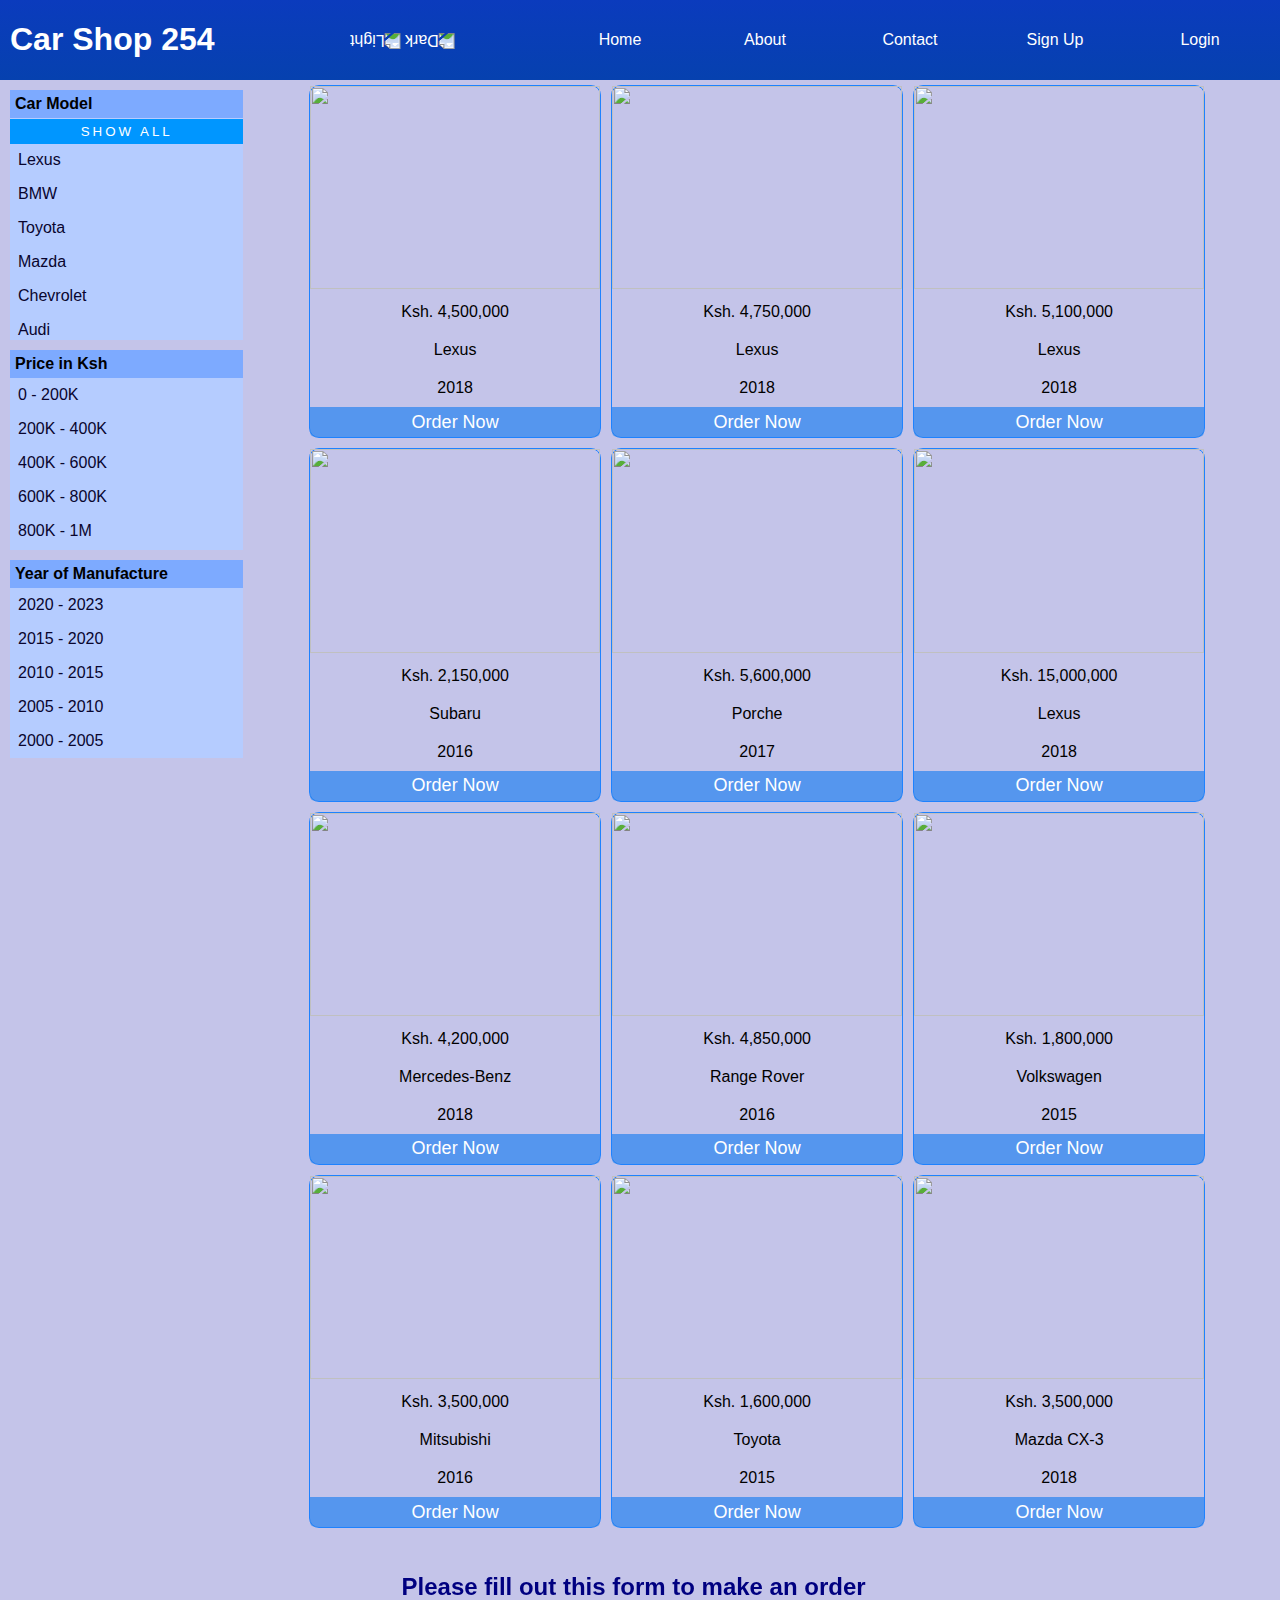
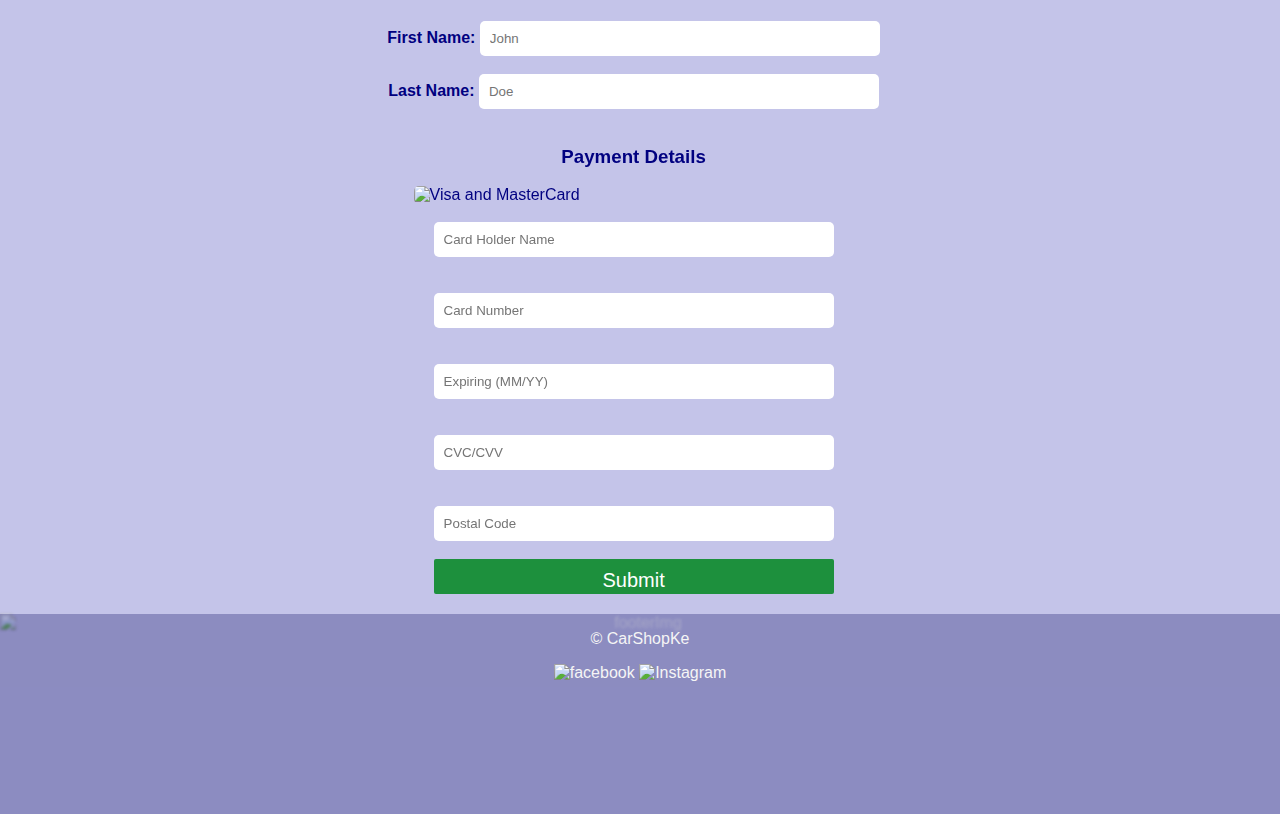
==== commit eab66423: "Edited footer" ====
--- a/CarShop254.html
+++ b/CarShop254.html
@@ -271,8 +271,11 @@
         
         <!--Footer Start-->
         <footer>
+            <img src="https://i.pinimg.com/564x/d9/6d/cf/d96dcf68bb82e8e82b9e72ca5fa305d3.jpg" alt="footerImg" id="footer-backG">
             <div class="footer">
                 <p> &copy; CarShopKe </p> 
+                <img src="https://cdn-icons-png.flaticon.com/128/2175/2175193.png" alt="facebook">
+                <img src="https://cdn-icons-png.flaticon.com/128/1384/1384015.png" alt="Instagram">
             </div>
         </footer>
         <!--Fooeter End-->
--- a/CarShop254.css
+++ b/CarShop254.css
@@ -288,12 +288,33 @@
 
 /* footer */
 footer{
+    /* background-image: url("https://i.pinimg.com/564x/d9/6d/cf/d96dcf68bb82e8e82b9e72ca5fa305d3.jpg");
+    background-repeat: no-repeat;
+    background-attachment: fixed;
+    background-size: cover; */
+    position: relative;
     display: flex;
     justify-content: center;
     text-align: center;
     color: rgb(245, 245, 245);
-    background-color: rgb(10, 10, 100);
-    height:50px;
+    background-color: rgba(10, 10, 100, 0.3);
+    height:200px;
+}
+footer img#footer-backG{
+    height: 100%;
+    width: 100%;
+
+    position: absolute;
+    top: 0;
+    left: 0;
+    z-index: -1;
+
+    object-fit: cover;
+    filter: blur(1.5px);
+    opacity: 0.8;
+}
+.footer img{
+    width: 40px;
 }
 
 /* media queries */
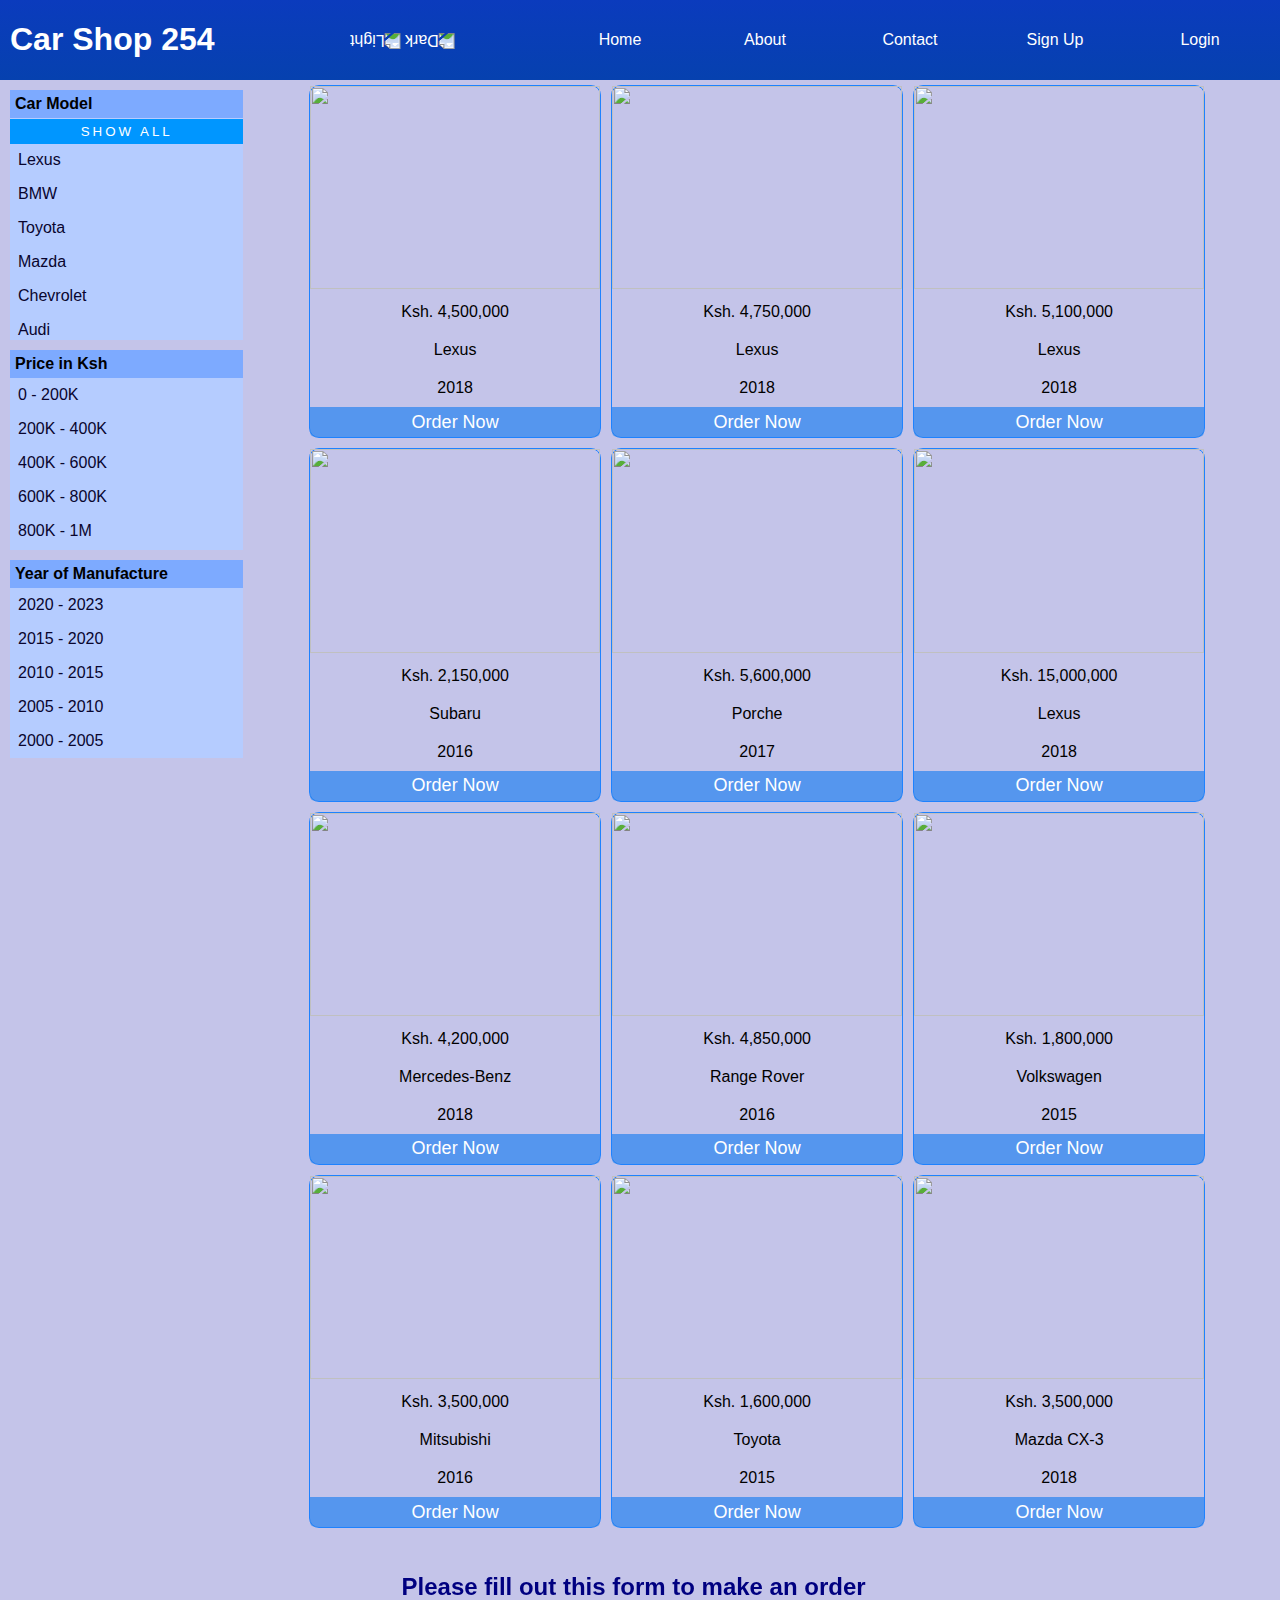
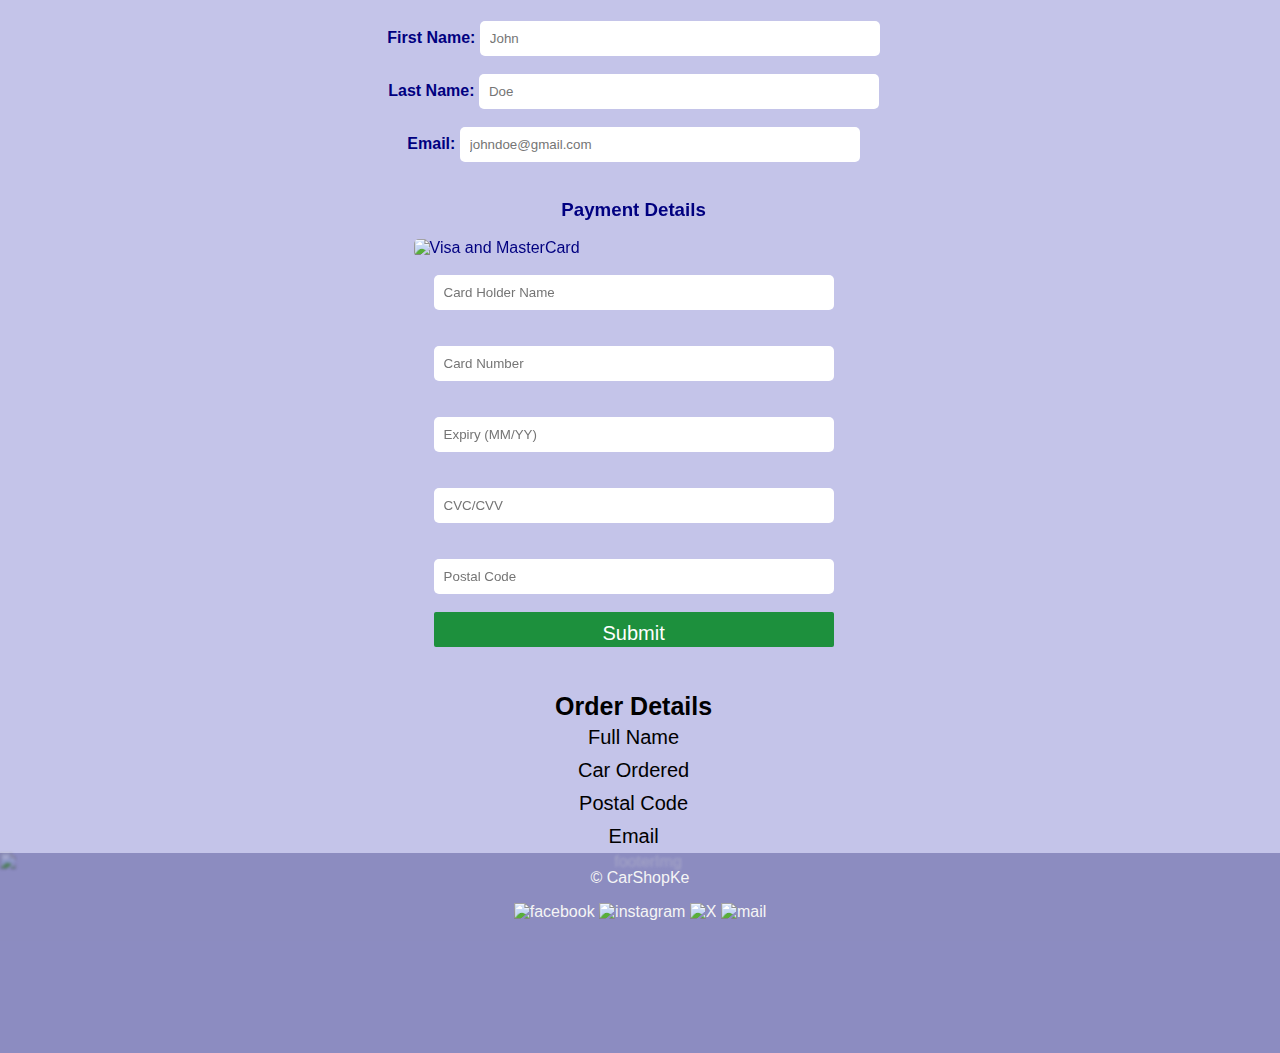
==== commit 0f24c1b3: "Edited html, css, and db" ====
--- a/CarShop254.html
+++ b/CarShop254.html
@@ -246,6 +246,11 @@
                                 <label for="l-name">Last Name:</label>
                                 <input type="text" name="Last-Name" id="l-name" placeholder="Doe"> <br> <br>
                             </div>
+
+                            <div>
+                                <label for="mail">Email:</label>
+                                <input type="email" name="mail" id="mail" placeholder="johndoe@gmail.com"> <br> <br>
+                            </div>
                         
                             <div class="payment-details">
                                 <h3>Payment Details</h3>
@@ -253,7 +258,7 @@
                                 
                                 <input type="text" placeholder="Card Holder Name"> <br> <br>
                                 <input type="number" name="" id="card-num" placeholder="Card Number"> <br> <br>
-                                <input type="text" placeholder="Expiring (MM/YY)"> <br> <br>
+                                <input type="text" placeholder="Expiry (MM/YY)"> <br> <br>
                                 <input type="text" placeholder="CVC/CVV"> <br> <br>
                                 <input type="text" placeholder="Postal Code">
                             </div> 
@@ -264,6 +269,14 @@
                         </form>
                     </div>
 
+                </div>
+
+                <div class="order-details">
+                    <h3>Order Details</h3>
+                    <p id="full-name">Full Name</p>
+                    <p id="car-ordered">Car Ordered</p>
+                    <p id="postal-code">Postal Code</p>
+                    <p id="email">Email</p>
                 </div>
 
             </div>
@@ -275,7 +288,9 @@
             <div class="footer">
                 <p> &copy; CarShopKe </p> 
                 <img src="https://cdn-icons-png.flaticon.com/128/2175/2175193.png" alt="facebook">
-                <img src="https://cdn-icons-png.flaticon.com/128/1384/1384015.png" alt="Instagram">
+                <img src="https://cdn-icons-png.flaticon.com/128/1384/1384015.png" alt="instagram">
+                <img src="https://cdn-icons-png.flaticon.com/128/5968/5968830.png" alt="X">
+                <img src="https://cdn-icons-png.flaticon.com/128/60/60543.png" alt="mail">
             </div>
         </footer>
         <!--Fooeter End-->
--- a/CarShop254.css
+++ b/CarShop254.css
@@ -221,9 +221,20 @@
 div.user-info h2{
     backdrop-filter: blur(5px);
 }
-/*div.personal-details{
-    
-}*/
+div.order-details{
+    display: flex;
+    flex-direction: column;
+    justify-content: center;
+    align-items: center;
+}
+div.order-details h3{
+    margin-bottom: 0;
+    font-size: 25px;
+}
+div.order-details p{
+    margin: 5px;
+    font-size: 20px;
+}
 div.personal-details form{
     display: flex;
     flex-direction: column;
@@ -288,10 +299,6 @@
 
 /* footer */
 footer{
-    /* background-image: url("https://i.pinimg.com/564x/d9/6d/cf/d96dcf68bb82e8e82b9e72ca5fa305d3.jpg");
-    background-repeat: no-repeat;
-    background-attachment: fixed;
-    background-size: cover; */
     position: relative;
     display: flex;
     justify-content: center;
@@ -352,4 +359,4 @@
 
 
 /* selector finder */
-/* eachCar */+/* user-info */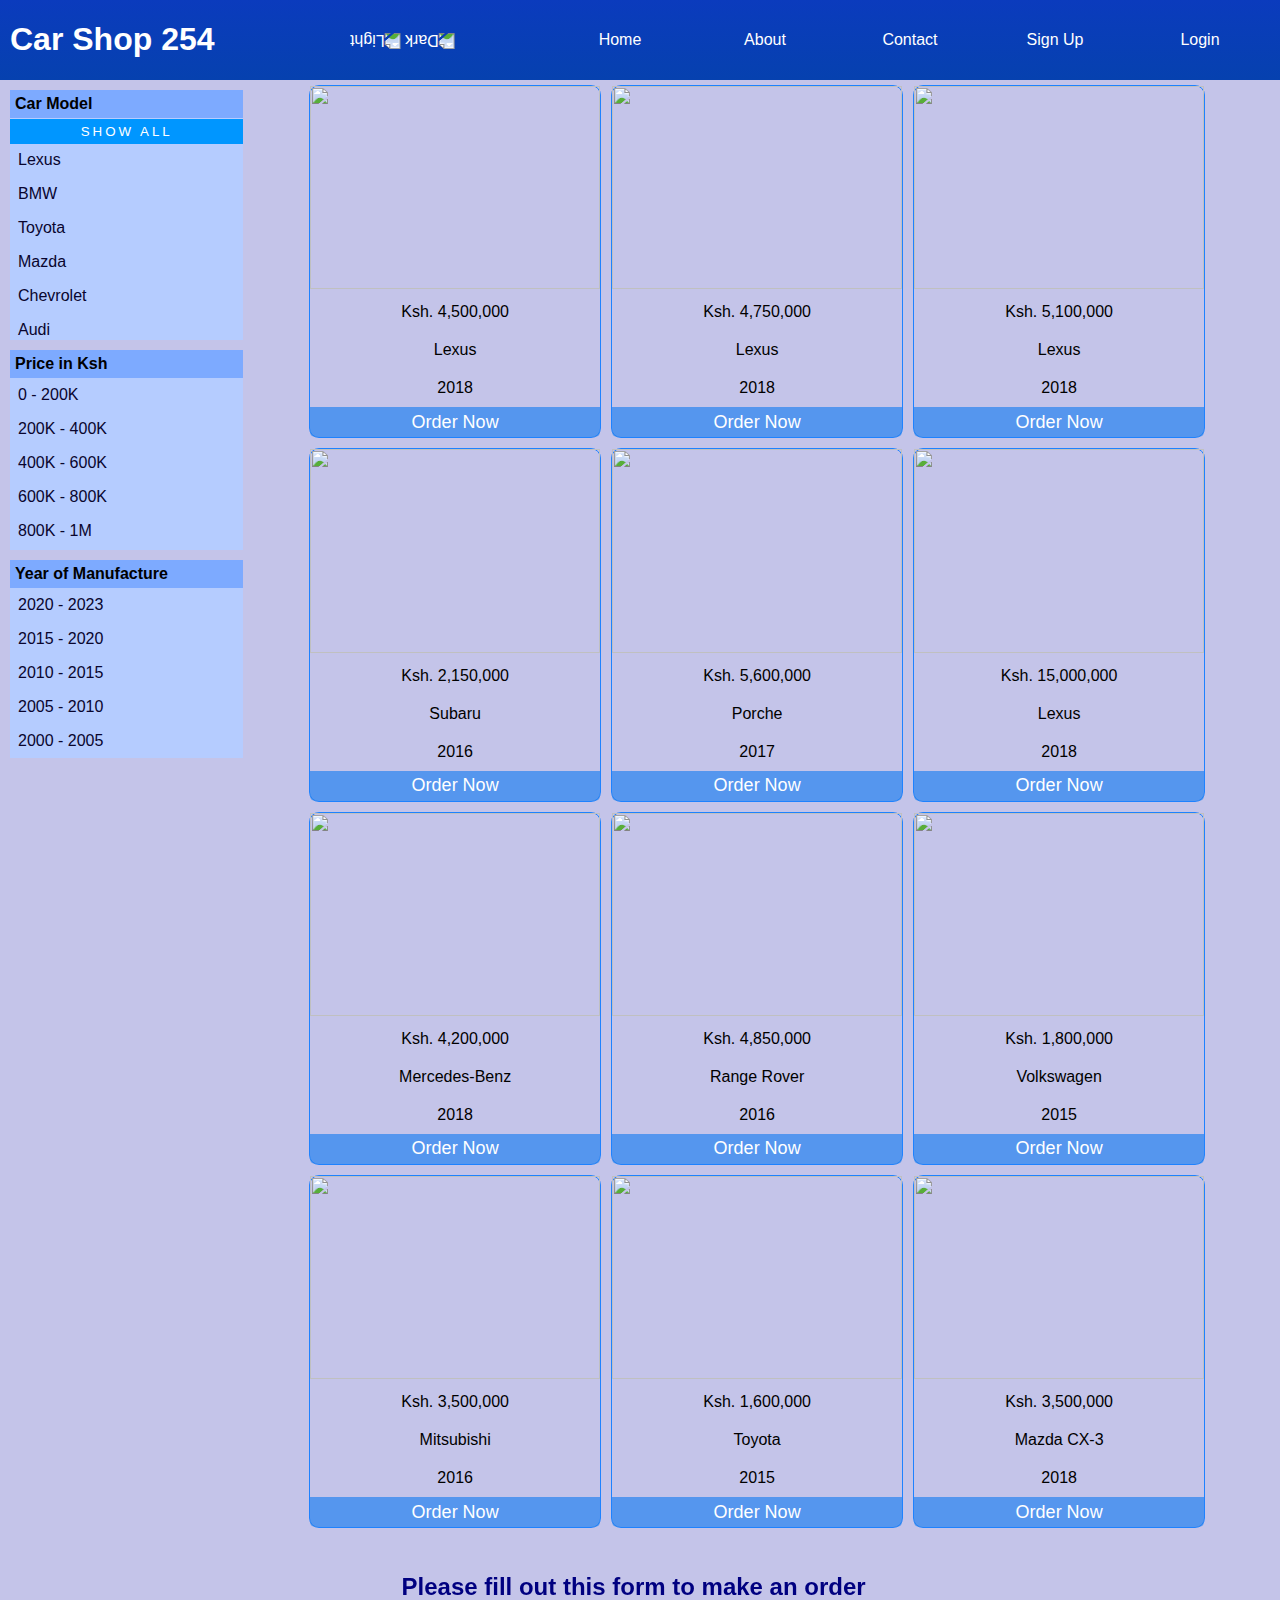
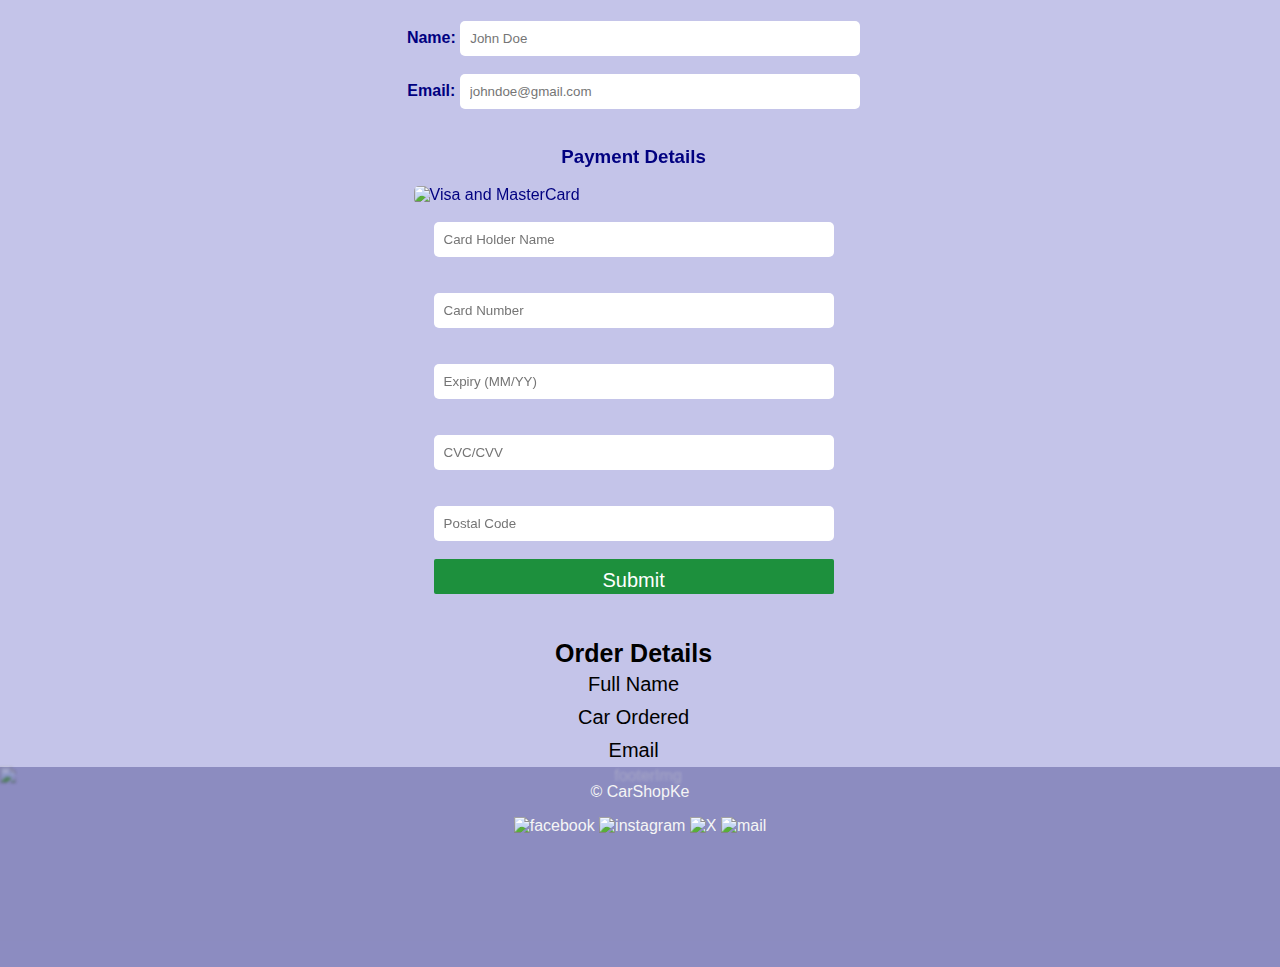
==== commit 4508900e: "New file - Prototyped my db.json" ====
--- a/CarShop254.html
+++ b/CarShop254.html
@@ -236,16 +236,11 @@
 
                     <div class="personal-details">
                         <img src="https://i.pinimg.com/564x/8d/2d/de/8d2ddec014390b4c118d91b46ccb6628.jpg" alt="bgimg" class="bgimg">
-                        <form action="#">
+                        <form action="#" autocomplete="off">
                             <div>
-                                <label for="f-name">First Name:</label>
-                                <input type="text" name="First-Name" id="f-name" placeholder="John">
+                                <label for="full-name">Name:</label>
+                                <input type="text" name="Full-Name" id="full-name" placeholder="John Doe">
                             </div> <br>
-
-                            <div>
-                                <label for="l-name">Last Name:</label>
-                                <input type="text" name="Last-Name" id="l-name" placeholder="Doe"> <br> <br>
-                            </div>
 
                             <div>
                                 <label for="mail">Email:</label>
@@ -256,11 +251,11 @@
                                 <h3>Payment Details</h3>
                                 <img src="https://encrypted-tbn0.gstatic.com/images?q=tbn:ANd9GcT-C8ZX3T4OQlOlId22UDw9WZ2ueNTwE6CV8NJA6aqVtxKfYQrm_N3bUQ8_teBiv7l3oA&usqp=CAU" alt="Visa and MasterCard" class="visa-mastercard"> <br>
                                 
-                                <input type="text" placeholder="Card Holder Name"> <br> <br>
-                                <input type="number" name="" id="card-num" placeholder="Card Number"> <br> <br>
-                                <input type="text" placeholder="Expiry (MM/YY)"> <br> <br>
-                                <input type="text" placeholder="CVC/CVV"> <br> <br>
-                                <input type="text" placeholder="Postal Code">
+                                <input type="text" name="card-name" placeholder="Card Holder Name"> <br> <br>
+                                <input type="number" name="card-number" id="card-num" placeholder="Card Number"> <br> <br>
+                                <input type="text" name="card-expiry" placeholder="Expiry (MM/YY)"> <br> <br>
+                                <input type="text" name="cvv" placeholder="CVC/CVV"> <br> <br>
+                                <input type="text" name="postal-code" placeholder="Postal Code">
                             </div> 
                             
                             <br>
@@ -275,7 +270,6 @@
                     <h3>Order Details</h3>
                     <p id="full-name">Full Name</p>
                     <p id="car-ordered">Car Ordered</p>
-                    <p id="postal-code">Postal Code</p>
                     <p id="email">Email</p>
                 </div>
 
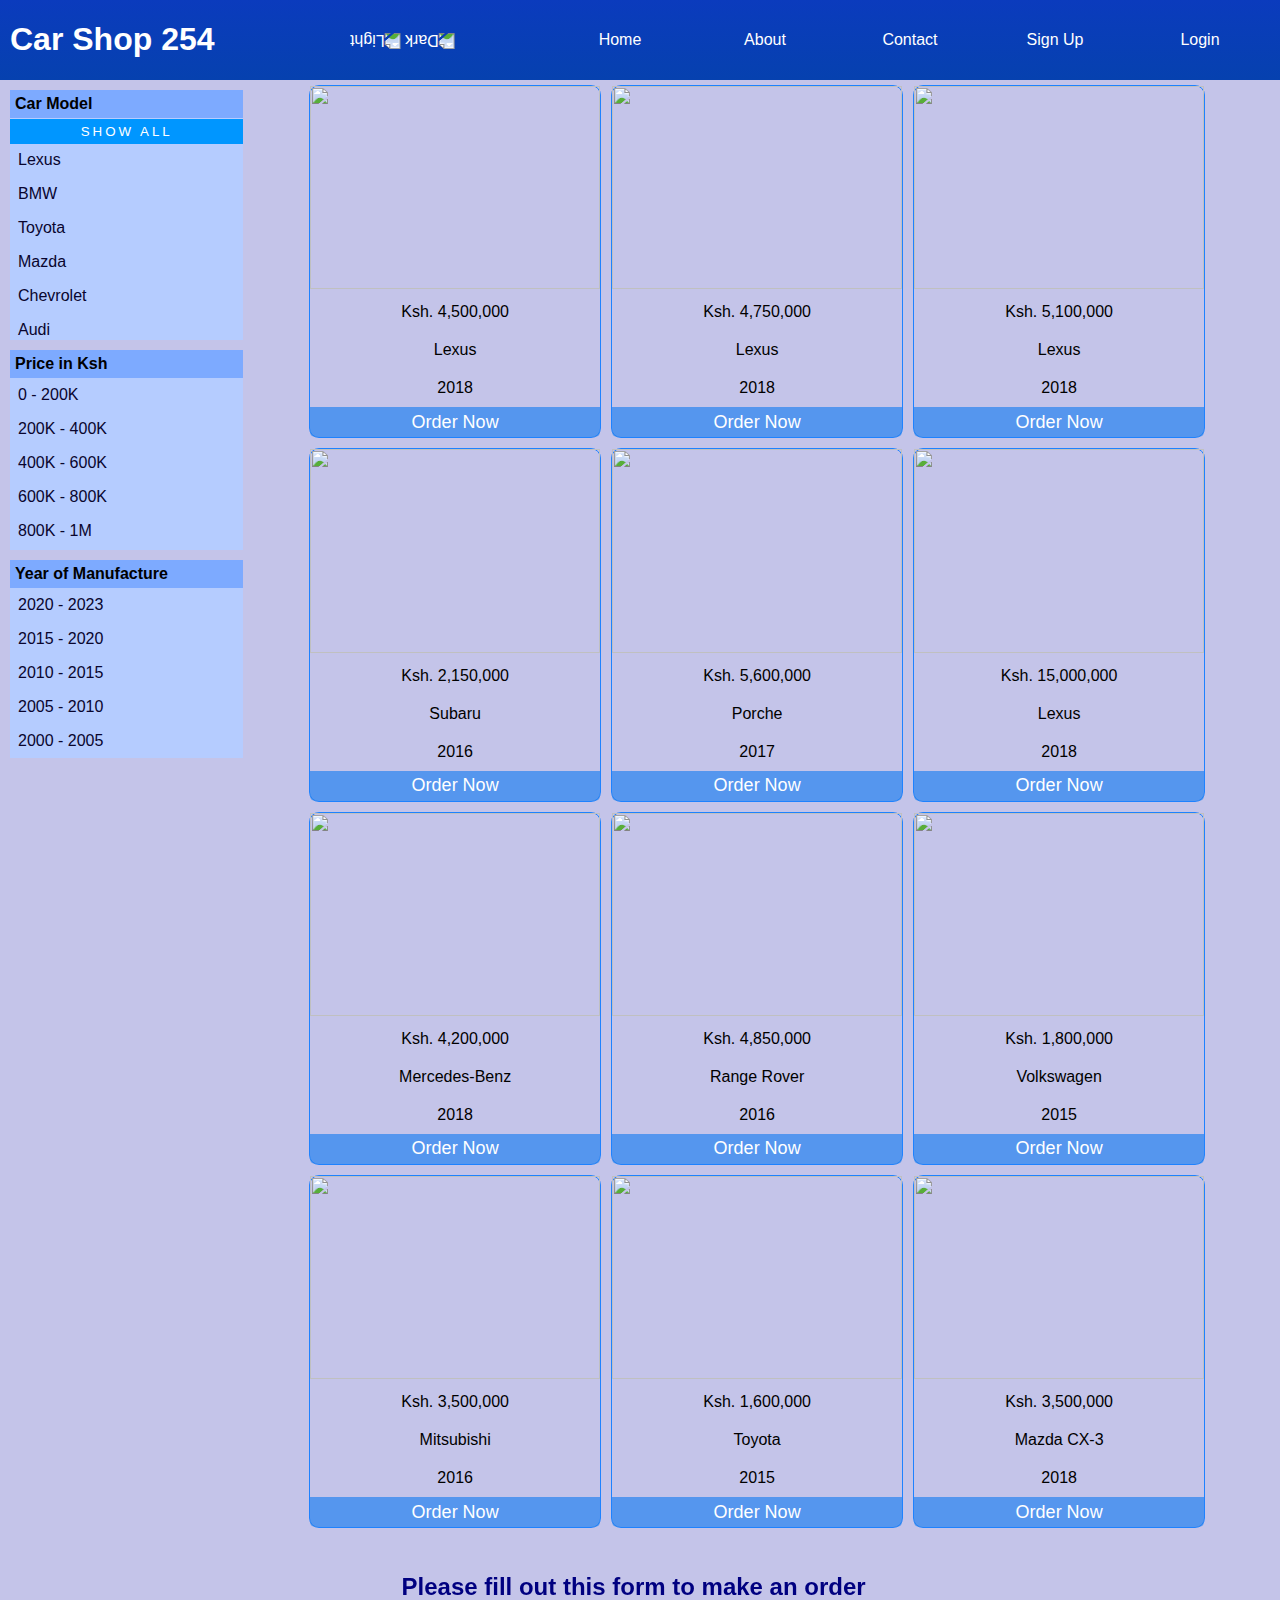
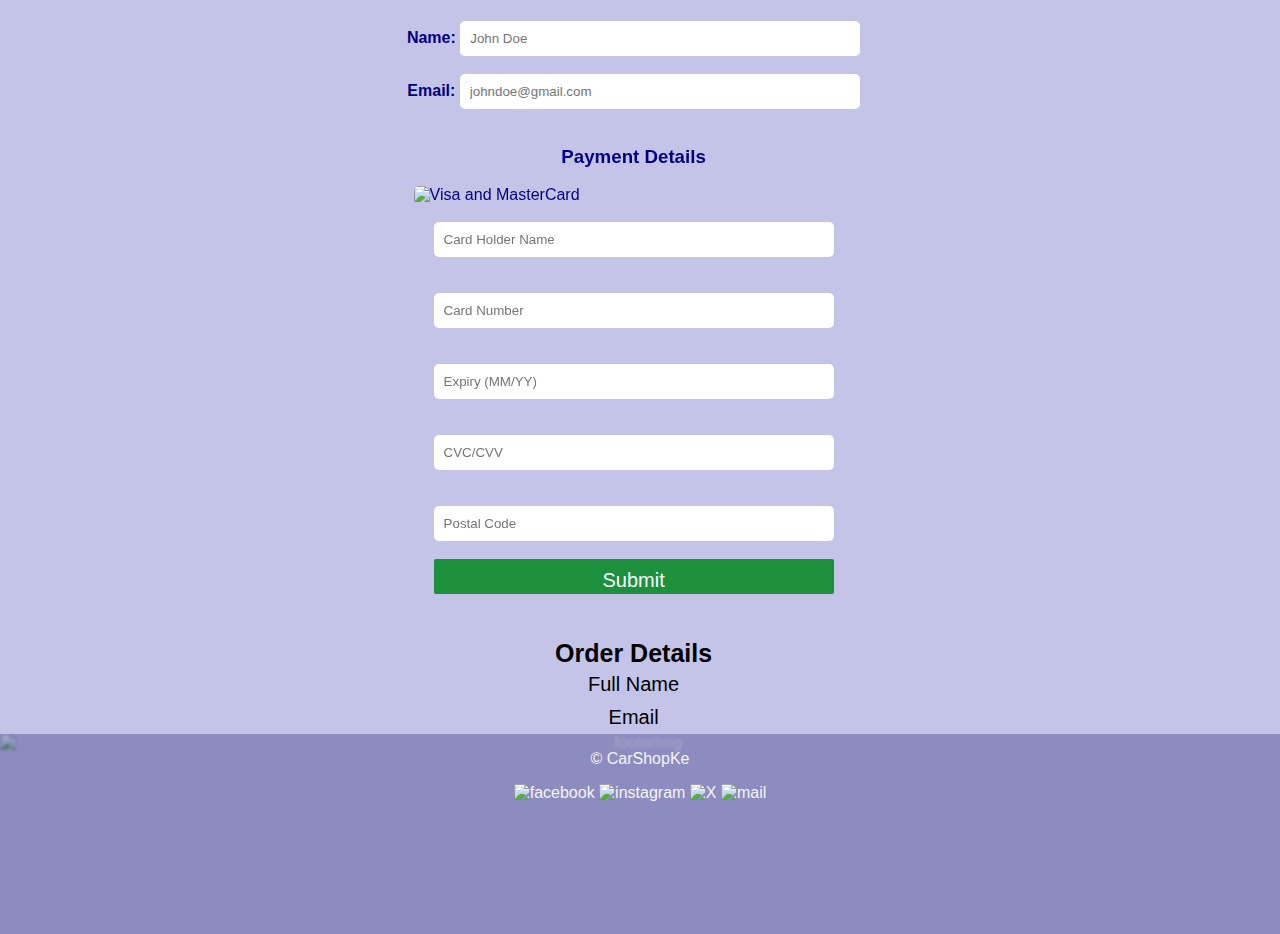
==== commit 8d963a1b: "Edited HTML, JS, and README" ====
--- a/CarShop254.html
+++ b/CarShop254.html
@@ -236,7 +236,7 @@
 
                     <div class="personal-details">
                         <img src="https://i.pinimg.com/564x/8d/2d/de/8d2ddec014390b4c118d91b46ccb6628.jpg" alt="bgimg" class="bgimg">
-                        <form action="#" autocomplete="off">
+                        <form action="#" autocomplete="on">
                             <div>
                                 <label for="full-name">Name:</label>
                                 <input type="text" name="Full-Name" id="full-name" placeholder="John Doe">
@@ -269,7 +269,7 @@
                 <div class="order-details">
                     <h3>Order Details</h3>
                     <p id="full-name">Full Name</p>
-                    <p id="car-ordered">Car Ordered</p>
+                    <!-- <p id="car-ordered">Car Ordered</p> -->
                     <p id="email">Email</p>
                 </div>
 
